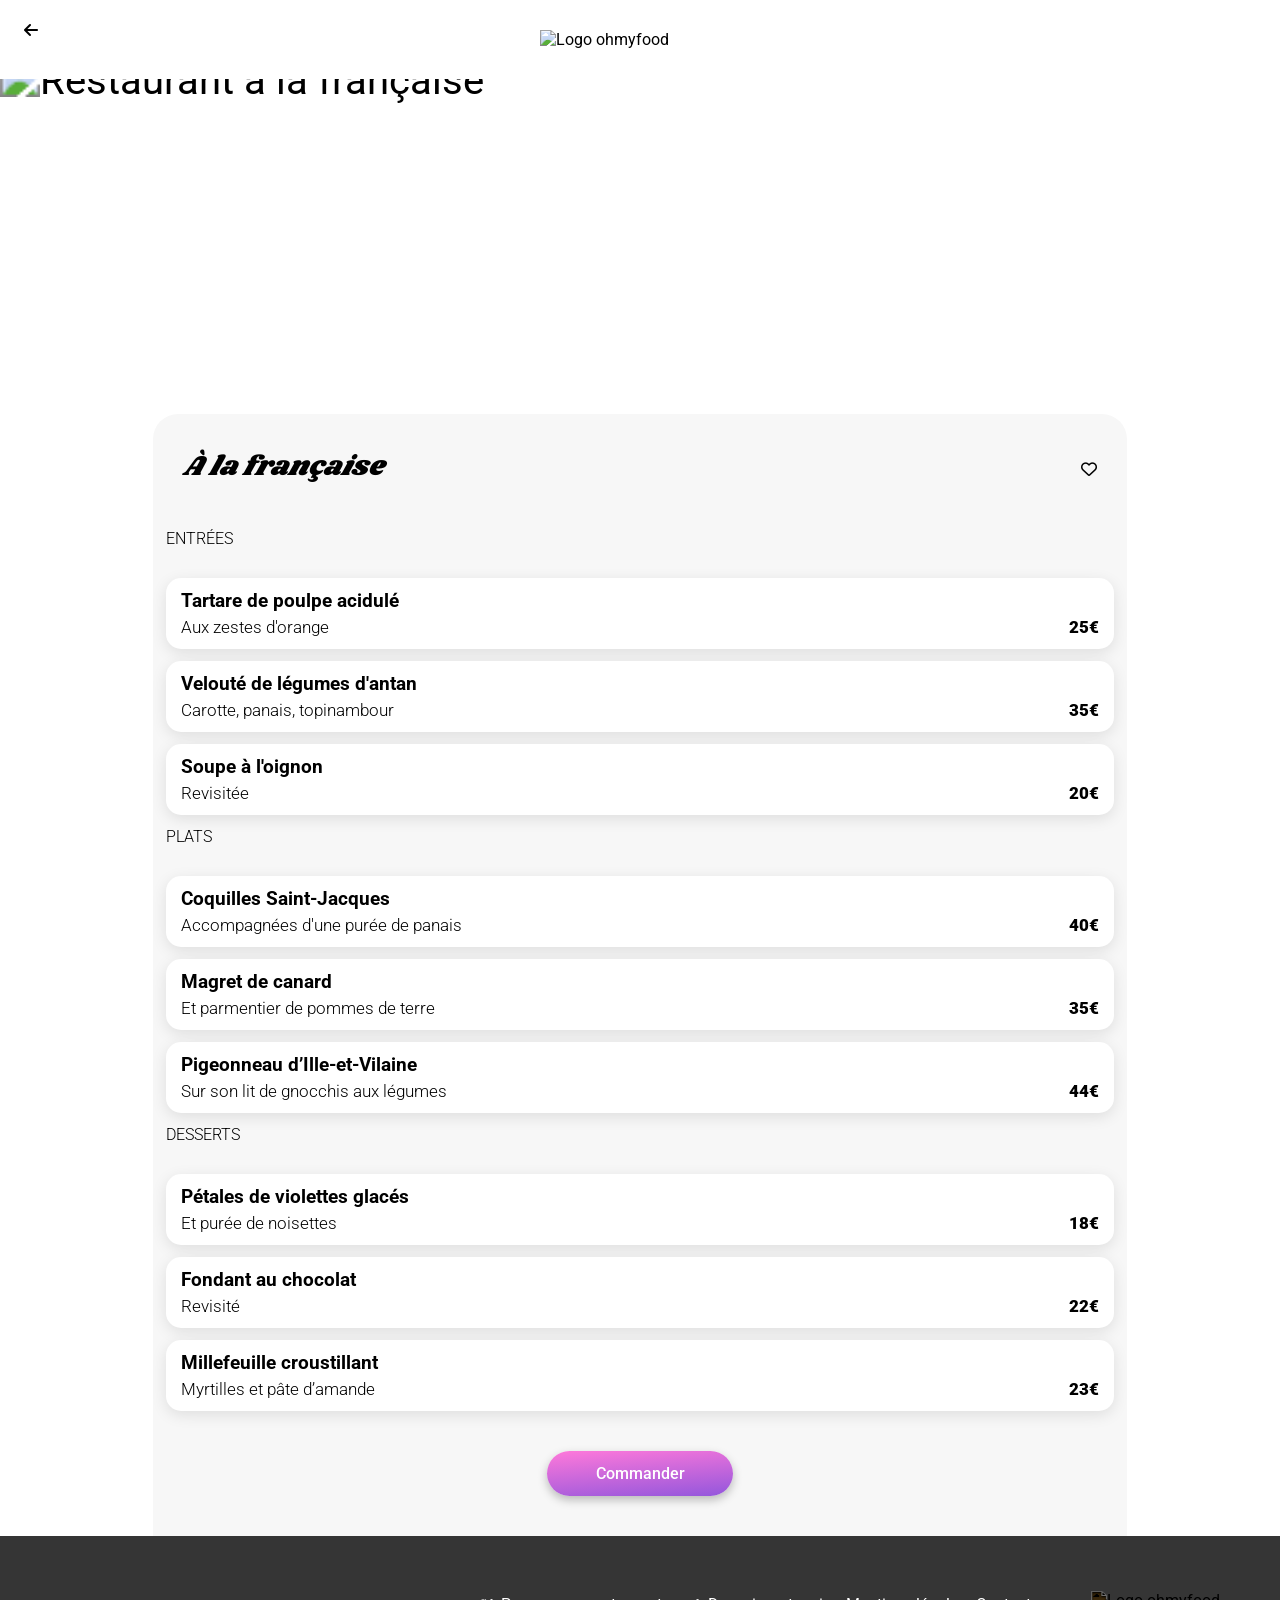
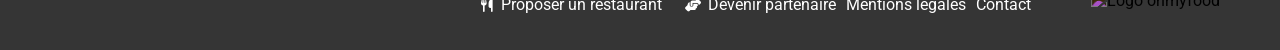
==== Alafrançaise.html @ 2ceedc08 "new site" ====
<!DOCTYPE html>
<html lang="fr">
<head>
    <meta charset="UTF-8">
    <link rel="stylesheet" href="styles/style.css">
    <title>ohmyfood</title>
    <meta name="viewport" content="initial-scale=1" />
    <link rel="preconnect" href="https://fonts.googleapis.com">
    <link rel="preconnect" href="https://fonts.gstatic.com" crossorigin>
    <link href="https://fonts.googleapis.com/css2?family=Shrikhand&display=swap" rel="stylesheet">
    <link href="https://fonts.googleapis.com/css2?family=Roboto:wght@500&family=Shrikhand&display=swap" rel="stylesheet">
    <link rel="stylesheet" href="https://cdnjs.cloudflare.com/ajax/libs/font-awesome/6.4.0/css/all.min.css">
    <link rel="stylesheet" href="styles/style_menu.css">
</head>
<body>
    <header>
        <a href="index.html">
            <i class="fa-solid fa-arrow-right fa-rotate-180 nav_arrow"></i>
        </a>
        <img class="header__logo" src="logo/ohmyfood.png" alt="Logo ohmyfood">   
    </header>
    <main>
        <div class="main_image_container">
            <img class="main_image_container__img" src="restaurants/toa-heftiba-DQKerTsQwi0-unsplash.jpg" alt="Restaurant à la française">
        </div>
        <section class="restaurantcard">
            <div class="restaurantcard__head">
                <h1>À la française</h1>
                <i class="fa-sharp fa-regular fa-heart"></i>
            </div>
            <div class="restaurantcard__foodlist">
                <h2>Entrées</h2>
                <div class="green_line"></div>
                <div class="restaurantcard__foodlist__foodinfos">
                    <h3>Tartare de poulpe acidulé</h3>
                    <div class="restaurantcard__foodlist__foodinfos__details">
                        <p>Aux zestes d'orange</p>
                        <p class="bold">25€</p>
                    </div>
                </div>
                <div class="restaurantcard__foodlist__foodinfos">
                    <h3>Velouté de légumes d'antan</h3>
                    <div class="restaurantcard__foodlist__foodinfos__details">
                        <p>Carotte, panais, topinambour</p>
                        <p class="bold">35€</p>
                    </div>
                </div>
                <div class="restaurantcard__foodlist__foodinfos">
                    <h3>Soupe à l'oignon</h3>
                    <div class="restaurantcard__foodlist__foodinfos__details">
                        <p>Revisitée</p>
                        <p class="bold">20€</p>
                    </div>
                </div>
            </div>
            <div class="restaurantcard__foodlist">
                <h2>Plats</h2>
                <div class="green_line"></div>
                <div class="restaurantcard__foodlist__foodinfos">
                    <h3>Coquilles Saint-Jacques</h3>
                    <div class="restaurantcard__foodlist__foodinfos__details">
                        <p>Accompagnées d'une purée de panais</p>
                        <p class="bold">40€</p>
                    </div>
                </div>
                <div class="restaurantcard__foodlist__foodinfos">
                    <h3>Magret de canard</h3>
                    <div class="restaurantcard__foodlist__foodinfos__details">
                        <p>Et parmentier de pommes de terre</p>
                        <p class="bold">35€</p>
                    </div>
                </div>
                <div class="restaurantcard__foodlist__foodinfos">
                    <h3>Pigeonneau d’Ille-et-Vilaine</h3>
                    <div class="restaurantcard__foodlist__foodinfos__details">
                        <p>Sur son lit de gnocchis aux légumes</p>
                        <p class="bold">44€</p>
                    </div>
                </div>
            </div>
            <div class="restaurantcard__foodlist">
                <h2>Desserts</h2>
                <div class="green_line"></div>
                <div class="restaurantcard__foodlist__foodinfos">
                    <h3>Pétales de violettes glacés</h3>
                    <div class="restaurantcard__foodlist__foodinfos__details">
                        <p>Et purée de noisettes</p>
                        <p class="bold">18€</p>
                    </div>
                </div>
                <div class="restaurantcard__foodlist__foodinfos">
                    <h3>Fondant au chocolat</h3>
                    <div class="restaurantcard__foodlist__foodinfos__details">
                        <p>Revisité</p>
                        <p class="bold">22€</p>
                    </div>
                </div>
                <div class="restaurantcard__foodlist__foodinfos">
                    <h3>Millefeuille croustillant</h3>
                    <div class="restaurantcard__foodlist__foodinfos__details">
                        <p>Myrtilles et pâte d’amande</p>
                        <p class="bold">23€</p>
                    </div>
                </div>
            </div>
            <div>
                <p class="pink_button">Commander</p>
            </div>
        </section>
    </main>

    <footer>
        <div class="footercontentcontainer">
            <img class="footercontentcontainer__logo" src="logo/ohmyfood.png" alt="Logo ohmyfood">
            <div class="footercontentcontainer__linkscontainer">
                <div class="footercontentcontainer__linkscontainer__iconlink">
                    <i class="fa-solid fa-utensils footercontentcontainer__linkscontainer__iconlink_icon"></i>
                    <a href="">Proposer un restaurant</a>
                </div>
                <div class="footercontentcontainer__linkscontainer__iconlink placement_ajust_001">
                    <i class="fa-solid fa-handshake-angle footercontentcontainer__linkscontainer__iconlink_icon"></i>
                    <a href="">Devenir partenaire</a>
                </div>
                <a class="footercontentcontainer__linkscontainer_link footercontentcontainer__linkscontainer__link--marginajust" href="">Mentions légales</a>
                <a class="footercontentcontainer__linkscontainer_link" href="">Contact</a>
            </div>
        </div>
    </footer>
</body>
</html>
---- styles/style.css ----
/* Variables */
/* Mixin */
/* General */
* {
  margin: 0;
  padding: 0;
  font-family: "Roboto";
}

p {
  font-size: 17px;
  font-weight: 300;
  line-height: 20px;
}

a {
  text-decoration: none;
  color: black;
}

.bold {
  font-weight: 900;
}

/* Header */
header {
  display: flex;
  flex-direction: column;
  justify-content: center;
}
header .header__logo {
  width: 162px;
  height: auto;
  margin: auto;
  padding: 15px 0;
  display: flex;
}
@media screen and (min-width: 1024px) {
  header .header__logo {
    padding: 30px 0;
    width: 200px;
  }
}
header .header__location {
  background-color: #EAEAEA;
  display: flex;
  align-items: baseline;
  justify-content: center;
  padding: 15.5px 0;
  font-size: 16px;
  color: #353535;
}
header .header__location .header__location__icon {
  margin-right: 17px;
}

/* Reservation */
.reservation {
  display: flex;
  flex-direction: column;
  align-items: center;
  background: whitesmoke;
  text-align: center;
}
.reservation .reservation__title {
  line-height: 34px;
  margin: 39px 40px 10px 40px;
}
@media screen and (min-width: 1024px) {
  .reservation .reservation__title {
    font-size: 40px;
    line-height: 46px;
    margin-bottom: 18px;
  }
}
.reservation .reservation__text {
  line-height: 23px;
  margin: 0 20px 27px 20px;
}
.reservation .reservation__btn {
  color: white;
  padding: 13px 18.75px;
  font-style: normal;
  font-weight: 500;
  font-size: 16px;
  line-height: 19px;
  background-image: linear-gradient(to top, #a35bdb, #b45fdb, #c464db, #d369da, #e16fda);
  box-shadow: 0px 4px 10px rgba(0, 0, 0, 0.25);
  border-radius: 25px;
  border: none;
  margin-bottom: 57px;
  transition: all 0.5s ease-out;
}
.reservation .reservation__btn:hover {
  box-shadow: 0px 4px 15px rgba(0, 0, 0, 0.35);
  background: linear-gradient(to top, #b375e1, #c279e1, #d07de1, #dd81e0, #e986e0);
}
@media screen and (min-width: 1024px) {
  .reservation .reservation__btn {
    margin-bottom: 30px;
  }
}

/* Functionning */
.functioning {
  display: flex;
  flex-direction: column;
  width: 100%;
}
@media screen and (min-width: 1024px) {
  .functioning {
    padding: 50px 13%;
  }
}
.functioning .functioning__container {
  margin: 48px 20px;
}
@media screen and (min-width: 1024px) {
  .functioning .functioning__container {
    margin: 0;
  }
}
.functioning .functioning__container .functioning__container__title {
  display: flex;
  flex-direction: column;
  margin-bottom: 26px;
}
.functioning .functioning__container .functioning__container__btncontainer {
  display: flex;
  flex-direction: column;
}
@media screen and (min-width: 1024px) {
  .functioning .functioning__container .functioning__container__btncontainer {
    flex-direction: row;
    width: 74%;
    justify-content: space-between;
  }
}
.functioning .functioning__container .functioning__container__btncontainer .functioning__container__btncontainer__btn {
  display: flex;
  width: 95%;
  margin: auto;
  padding: 28px 0px;
  background-color: whitesmoke;
  border-radius: 20px;
  box-shadow: 0px 4px 15px rgba(0, 0, 0, 0.15);
  margin-bottom: 24px;
  align-items: center;
}
@media screen and (min-width: 1024px) {
  .functioning .functioning__container .functioning__container__btncontainer .functioning__container__btncontainer__btn {
    width: 31%;
    margin: 0;
  }
}
.functioning .functioning__container .functioning__container__btncontainer .functioning__container__btncontainer__btn .functioning__container__btncontainer__btn__number {
  color: white;
  height: 24px;
  width: 24px;
  display: flex;
  justify-content: center;
  align-items: center;
  background-color: #9356DC;
  border-radius: 50%;
  margin: 0 20px 0 -12px;
}
@media screen and (min-width: 1024px) {
  .functioning .functioning__container .functioning__container__btncontainer .functioning__container__btncontainer__btn .functioning__container__btncontainer__btn__number {
    margin-right: 4%;
  }
}
.functioning .functioning__container .functioning__container__btncontainer .functioning__container__btncontainer__btn .functioning__container__btncontainer__btn__icon {
  margin-right: 20px;
  color: #7E7E7E;
}
@media screen and (min-width: 1024px) {
  .functioning .functioning__container .functioning__container__btncontainer .functioning__container__btncontainer__btn .functioning__container__btncontainer__btn__icon {
    margin-right: 4%;
  }
}
.functioning .functioning__container .functioning__container__btncontainer .functioning__container__btncontainer__btn .functioning__container__btncontainer__btn__icon--phone {
  font-size: 20px;
}
.functioning .functioning__container .functioning__container__btncontainer .functioning__container__btncontainer__btn .functioning__container__btncontainer__btn__icon--list {
  font-size: 16px;
}
.functioning .functioning__container .functioning__container__btncontainer .functioning__container__btncontainer__btn .functioning__container__btncontainer__btn__icon--store {
  font-size: 18px;
  color: #9356DC;
}

/* Restaurant */
.restaurants {
  padding: 54px 20px 66px 20px;
  background-color: whitesmoke;
}
@media screen and (min-width: 1024px) {
  .restaurants {
    padding: 30px 13% 66px 13%;
  }
}
.restaurants .restaurants__title {
  margin-bottom: 10px;
}
.restaurants .restaurants__cardscontainer {
  display: flex;
  flex-direction: column;
}
@media screen and (min-width: 1024px) {
  .restaurants .restaurants__cardscontainer {
    display: grid;
    gap: 90px;
  }
}
.restaurants .restaurants__cardscontainer .restaurants__cardscontainer__cards {
  border-radius: 15px;
  overflow: hidden;
  margin: 18px 0px;
}
.restaurants .restaurants__cardscontainer .restaurants__cardscontainer__cards:active {
  color: black;
}
.restaurants .restaurants__cardscontainer .restaurants__cardscontainer__cards:visited {
  color: black;
}
@media screen and (min-width: 1024px) {
  .restaurants .restaurants__cardscontainer .restaurants__cardscontainer__cards {
    margin: 0;
  }
}
.restaurants .restaurants__cardscontainer .restaurants__cardscontainer__cards .restaurants__cardscontainer__cards__newgreenstamp {
  color: #008766;
  background-color: #99E2D0;
  padding: 7px 9px;
  font-style: normal;
  font-weight: 500;
  font-size: 14px;
  line-height: 16px;
  position: relative;
  top: 15px;
  left: calc(100% - 100px);
  width: -moz-fit-content;
  width: fit-content;
  border-radius: 2px;
}
.restaurants .restaurants__cardscontainer .restaurants__cardscontainer__cards .restaurants__cardscontainer__cards__img {
  width: 100%;
  height: 154px;
  -o-object-fit: cover;
     object-fit: cover;
}
.restaurants .restaurants__cardscontainer .restaurants__cardscontainer__cards .restaurants__cardscontainer__cards__img--placement_with_new_green_stamp {
  margin-top: -34px;
}
@media screen and (min-width: 768px) {
  .restaurants .restaurants__cardscontainer .restaurants__cardscontainer__cards .restaurants__cardscontainer__cards__img {
    height: 250px;
  }
}
@media screen and (min-width: 1024px) {
  .restaurants .restaurants__cardscontainer .restaurants__cardscontainer__cards .restaurants__cardscontainer__cards__img {
    height: 154px;
  }
}
.restaurants .restaurants__cardscontainer .restaurants__cardscontainer__cards .restaurants__cardscontainer__cards__infos {
  margin-top: -4px;
  background-color: white;
  display: flex;
  justify-content: space-between;
  padding: 16px 25px 12px 13px;
}
.restaurants .restaurants__cardscontainer .restaurants__cardscontainer__cards .restaurants__cardscontainer__cards__infos .restaurants__cardscontainer__cards__infos__txt {
  margin: 0px 25px 0 13px;
}
.restaurants .restaurants__cardscontainer .restaurants__cardscontainer__cards .restaurants__cardscontainer__cards__infos .restaurants__cardscontainer__cards__infos__icon {
  font-size: 21px !important;
}

footer {
  color: white;
  background-color: #353535;
}
@media screen and (min-width: 768px) {
  footer {
    text-align: center;
  }
}
@media screen and (min-width: 1024px) {
  footer {
    height: 114px;
    display: flex;
    align-items: flex-end;
    justify-content: flex-end;
  }
}
footer a {
  color: white !important;
}
@media screen and (min-width: 1024px) {
  footer .footercontentcontainer {
    display: flex;
    flex-direction: row-reverse;
    height: -moz-fit-content;
    height: fit-content;
    margin-bottom: 30px;
  }
}
footer .footercontentcontainer .footercontentcontainer__logo {
  height: 18px;
  filter: invert(1);
  margin: 25px 0px 23px 22px;
}
@media screen and (min-width: 1024px) {
  footer .footercontentcontainer .footercontentcontainer__logo {
    height: 18px;
    margin: -4px 60px 0 60px;
  }
}
footer .footercontentcontainer .footercontentcontainer__linkscontainer {
  margin-left: 25px;
  padding-bottom: 22px;
  display: flex;
  flex-direction: column;
}
@media screen and (min-width: 1024px) {
  footer .footercontentcontainer .footercontentcontainer__linkscontainer {
    flex-direction: row;
    justify-content: flex-end;
    padding-bottom: 0;
  }
}
footer .footercontentcontainer .footercontentcontainer__linkscontainer .footercontentcontainer__linkscontainer__iconlink {
  margin-bottom: 7px;
}
@media screen and (min-width: 1024px) {
  footer .footercontentcontainer .footercontentcontainer__linkscontainer .footercontentcontainer__linkscontainer__iconlink {
    margin: 0px 10px;
  }
  footer .footercontentcontainer .footercontentcontainer__linkscontainer .footercontentcontainer__linkscontainer__iconlink--placementajust {
    margin-right: 50px;
  }
}
footer .footercontentcontainer .footercontentcontainer__linkscontainer .footercontentcontainer__linkscontainer__iconlink .footercontentcontainer__linkscontainer__iconlink_icon {
  font-size: 13px;
  width: 22px !important;
}
@media screen and (min-width: 1024px) {
  footer .footercontentcontainer .footercontentcontainer__linkscontainer .footercontentcontainer__linkscontainer__link {
    margin: 0px 10px;
  }
}
footer .footercontentcontainer .footercontentcontainer__linkscontainer .footercontentcontainer__linkscontainer__link--marginajust {
  margin-right: 10px;
  margin-bottom: 6px;
}

/**    **/
@media screen and (min-width: 1024px) {
  .grid_element_1 {
    grid-column: 1/2;
    grid-row: 1/2;
  }
  .grid_element_2 {
    grid-column: 2/2;
    grid-row: 1/2;
  }
  .grid_element_3 {
    grid-column: 1/2;
    grid-row: 2/2;
  }
  .grid_element_4 {
    grid-column: 2/2;
    grid-row: 2/2;
  }
  .grid_placement_ajust {
    margin-top: -68px;
  }
}/*# sourceMappingURL=style.css.map */
---- styles/style_menu.css ----
/* Variables */
/*Mixin*/
/*General*/
h1 {
  font-family: "Shrikhand";
  font-style: italic;
  font-weight: 400;
  font-size: 28px;
  line-height: 41px;
}

h2 {
  font-style: normal;
  font-weight: 300;
  font-size: 16px;
  line-height: 19px;
  text-transform: uppercase;
}

.green_line {
  height: 4px;
  width: 40px;
  background-color: var(--color_1);
  margin-top: 14px;
}

/* Header */
.nav_arrow {
  height: 16px;
  position: absolute;
  left: 24px;
  top: 22px;
  font-size: 16px;
  color: black;
}
.nav_arrow:visited {
  color: black;
}
.nav_arrow:active {
  color: black;
}

/* Main */
main .main_image_container {
  height: 275px;
  overflow: hidden;
}
@media screen and (min-width: 768px) {
  main .main_image_container {
    height: 300px;
  }
}
@media screen and (min-width: 1024px) {
  main .main_image_container {
    height: 390px;
  }
}
main .main_image_container .main_image_container__img {
  height: 275px;
  width: 100%;
  -o-object-fit: cover;
     object-fit: cover;
  position: relative;
  z-index: -1;
}
@media screen and (min-width: 768px) {
  main .main_image_container .main_image_container__img {
    height: 300px;
  }
}
@media screen and (min-width: 1024px) {
  main .main_image_container .main_image_container__img {
    height: 390px;
    zoom: 250%;
    margin-top: -140px;
  }
}
main .restaurantcard {
  border-radius: 25px 25px 0 0;
  background-color: #F7F7F7;
  margin-top: -55px;
  padding: 0 13px 40px 13px;
}
@media screen and (min-width: 768px) {
  main .restaurantcard {
    width: 86%;
    margin: -55px auto 0 auto;
  }
}
@media screen and (min-width: 1024px) {
  main .restaurantcard {
    width: 74%;
  }
}
main .restaurantcard .restaurantcard__head {
  display: flex;
  justify-content: space-between;
  margin: 0px 17px 42px 17px;
  align-items: baseline;
  padding-top: 32px;
}
main .restaurantcard .restaurantcard__foodlist .restaurantcard__foodlist__foodinfos {
  padding: 12px 15px;
  background-color: white;
  margin: 12px 0px;
  border-radius: 15px;
  box-shadow: 0px 4.01149px 15.0431px rgba(0, 0, 0, 0.1);
}
main .restaurantcard .restaurantcard__foodlist .restaurantcard__foodlist__foodinfos .restaurantcard__foodlist__foodinfos__details {
  display: flex;
  justify-content: space-between;
  margin-top: 5px;
}

.pink_button {
  color: white;
  padding: 13px 18.75px;
  font-style: normal;
  font-weight: 500;
  font-size: 16px;
  line-height: 19px;
  background: linear-gradient(355deg, rgb(147, 86, 220) 0%, rgb(255, 121, 218) 100%);
  box-shadow: 0px 4px 10px rgba(0, 0, 0, 0.25);
  border-radius: 25px;
  border: none;
  margin: 40px auto 0px auto;
  width: 154px;
  padding: 13px 16px;
  text-align: center;
}/*# sourceMappingURL=style_menu.css.map */
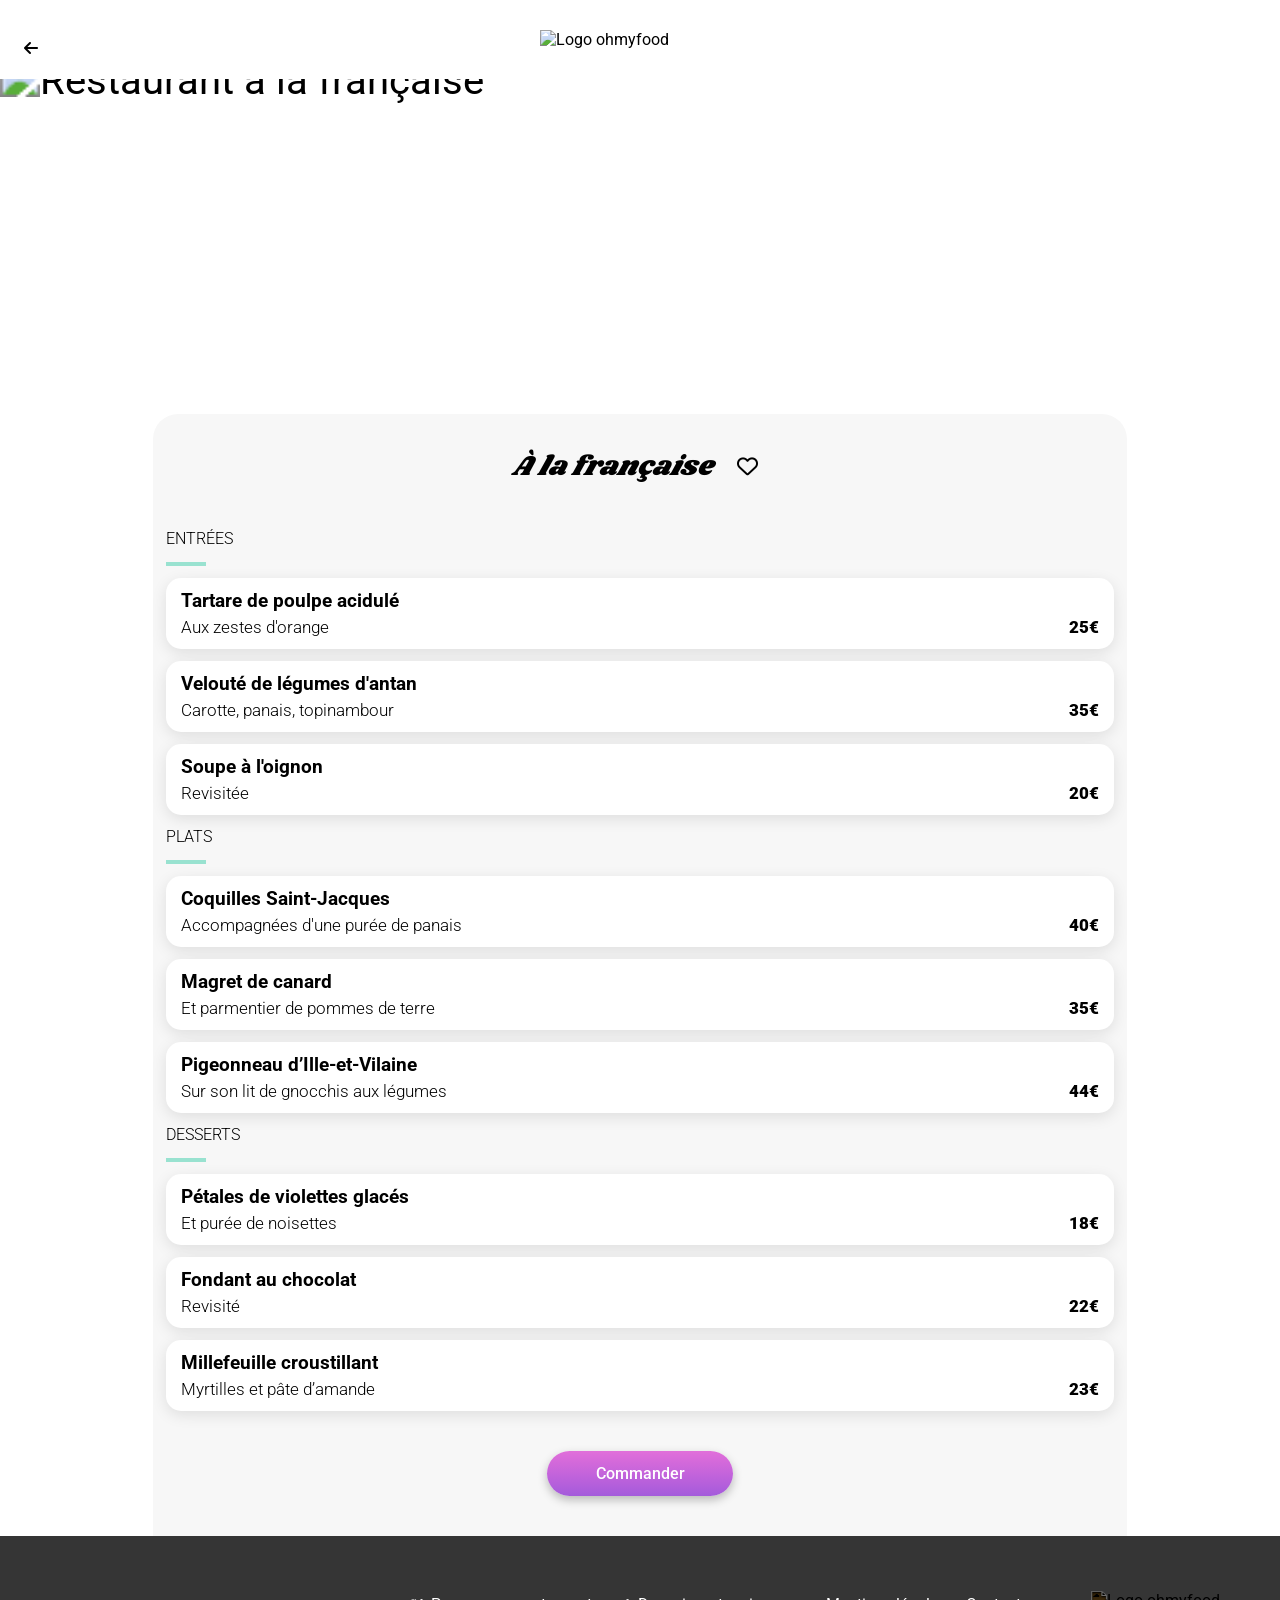
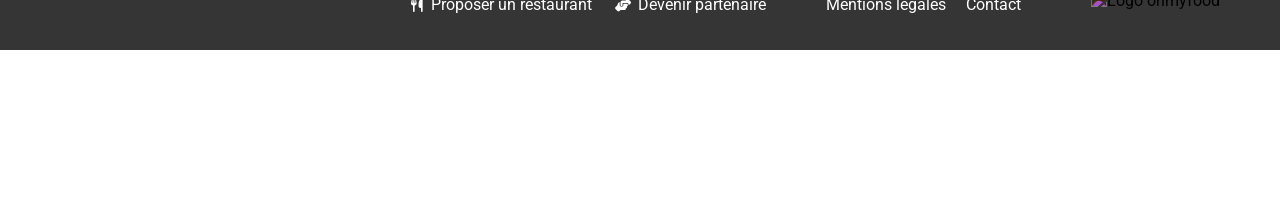
==== commit 41a2dba6: "p4 raw version" ====
--- a/Alafrançaise.html
+++ b/Alafrançaise.html
@@ -13,118 +13,133 @@
     <link rel="stylesheet" href="styles/style_menu.css">
 </head>
 <body>
-    <header>
-        <a href="index.html">
-            <i class="fa-solid fa-arrow-right fa-rotate-180 nav_arrow"></i>
-        </a>
-        <img class="header__logo" src="logo/ohmyfood.png" alt="Logo ohmyfood">   
-    </header>
-    <main>
-        <div class="main_image_container">
-            <img class="main_image_container__img" src="restaurants/toa-heftiba-DQKerTsQwi0-unsplash.jpg" alt="Restaurant à la française">
-        </div>
-        <section class="restaurantcard">
-            <div class="restaurantcard__head">
-                <h1>À la française</h1>
-                <i class="fa-sharp fa-regular fa-heart"></i>
+    <div class="loader">
+        <i class="fa-solid fa-utensils icon"></i>
+    </div>
+    <div class="blocpage">
+        <header>
+            <a href="index.html">
+                <i class="fa-solid fa-arrow-right fa-rotate-180 nav_arrow"></i>
+            </a>
+            <img class="header__logo" src="logo/ohmyfood.png" alt="Logo ohmyfood">   
+        </header>
+        <main>
+            <div class="main_image_container">
+                <img class="main_image_container__img" src="restaurants/toa-heftiba-DQKerTsQwi0-unsplash.jpg" alt="Restaurant à la française">
             </div>
-            <div class="restaurantcard__foodlist">
-                <h2>Entrées</h2>
-                <div class="green_line"></div>
-                <div class="restaurantcard__foodlist__foodinfos">
-                    <h3>Tartare de poulpe acidulé</h3>
-                    <div class="restaurantcard__foodlist__foodinfos__details">
-                        <p>Aux zestes d'orange</p>
-                        <p class="bold">25€</p>
+            <section class="restaurantcard">
+                <div class="restaurantcard__head">
+                    <h1>À la française</h1>
+                    <div class="restaurantcard__head__iconbox">
+                        <i class="fa-sharp fa-regular fa-heart restaurantcard__head__iconbox__icon"></i>
+                        <i class="fa-solid fa-heart restaurantcard__head__iconbox__fullicon"></i>
                     </div>
                 </div>
-                <div class="restaurantcard__foodlist__foodinfos">
-                    <h3>Velouté de légumes d'antan</h3>
-                    <div class="restaurantcard__foodlist__foodinfos__details">
-                        <p>Carotte, panais, topinambour</p>
-                        <p class="bold">35€</p>
+                <div class="restaurantcard__foodlist">
+                    <h2>Entrées</h2>
+                    <div class="green_line"></div>
+                    <div>
+                        <div class="restaurantcard__foodlist__foodinfos">
+                            <h3 class="restaurantcard__foodlist__foodinfos__title">Tartare de poulpe acidulé</h3>
+                            <div class="restaurantcard__foodlist__foodinfos__details">
+                                <p>Aux zestes d'orange</p>
+                                <p class="price bold">25€</p>
+                            </div>
+                        </div>
+                        <div class="restaurantcard__foodlist__foodinfos">
+                            <h3 class="restaurantcard__foodlist__foodinfos__title">Velouté de légumes d'antan</h3>
+                            <div class="restaurantcard__foodlist__foodinfos__details">
+                                <p>Carotte, panais, topinambour</p>
+                                <p class="price bold">35€</p>
+                            </div>
+                        </div>
+                        <div class="restaurantcard__foodlist__foodinfos">
+                            <h3 class="restaurantcard__foodlist__foodinfos__title">Soupe à l'oignon</h3>
+                            <div class="restaurantcard__foodlist__foodinfos__details">
+                                <p>Revisitée</p>
+                                <p class="price bold">20€</p>
+                            </div>
+                        </div>
                     </div>
                 </div>
-                <div class="restaurantcard__foodlist__foodinfos">
-                    <h3>Soupe à l'oignon</h3>
-                    <div class="restaurantcard__foodlist__foodinfos__details">
-                        <p>Revisitée</p>
-                        <p class="bold">20€</p>
+                <div class="restaurantcard__foodlist">
+                    <h2>Plats</h2>
+                    <div class="green_line"></div>
+                    <div>
+                        <div class="restaurantcard__foodlist__foodinfos">
+                            <h3 class="restaurantcard__foodlist__foodinfos__title">Coquilles Saint-Jacques</h3>
+                            <div class="restaurantcard__foodlist__foodinfos__details">
+                                <p>Accompagnées d'une purée de panais</p>
+                                <p class="price bold">40€</p>
+                            </div>
+                        </div>
+                        <div class="restaurantcard__foodlist__foodinfos">
+                            <h3 class="restaurantcard__foodlist__foodinfos__title">Magret de canard</h3>
+                            <div class="restaurantcard__foodlist__foodinfos__details">
+                                <p>Et parmentier de pommes de terre</p>
+                                <p class="price bold">35€</p>
+                            </div>
+                        </div>
+                        <div class="restaurantcard__foodlist__foodinfos">
+                            <h3 class="restaurantcard__foodlist__foodinfos__title">Pigeonneau d’Ille-et-Vilaine</h3>
+                            <div class="restaurantcard__foodlist__foodinfos__details">
+                                <p>Sur son lit de gnocchis aux légumes</p>
+                                <p class="price bold">44€</p>
+                            </div>
+                        </div>
                     </div>
                 </div>
-            </div>
-            <div class="restaurantcard__foodlist">
-                <h2>Plats</h2>
-                <div class="green_line"></div>
-                <div class="restaurantcard__foodlist__foodinfos">
-                    <h3>Coquilles Saint-Jacques</h3>
-                    <div class="restaurantcard__foodlist__foodinfos__details">
-                        <p>Accompagnées d'une purée de panais</p>
-                        <p class="bold">40€</p>
+                <div class="restaurantcard__foodlist">
+                    <h2>Desserts</h2>
+                    <div class="green_line"></div>
+                    <div>
+                        <div class="restaurantcard__foodlist__foodinfos">
+                            <h3 class="restaurantcard__foodlist__foodinfos__title">Pétales de violettes glacés</h3>
+                            <div class="restaurantcard__foodlist__foodinfos__details">
+                                <p>Et purée de noisettes</p>
+                                <p class="price bold">18€</p>
+                            </div>
+                        </div>
+                        <div class="restaurantcard__foodlist__foodinfos">
+                            <h3 class="restaurantcard__foodlist__foodinfos__title">Fondant au chocolat</h3>
+                            <div class="restaurantcard__foodlist__foodinfos__details">
+                                <p>Revisité</p>
+                                <p class="price bold">22€</p>
+                            </div>
+                        </div>
+                        <div class="restaurantcard__foodlist__foodinfos">
+                            <h3 class="restaurantcard__foodlist__foodinfos__title">Millefeuille croustillant</h3>
+                            <div class="restaurantcard__foodlist__foodinfos__details">
+                                <p>Myrtilles et pâte d’amande</p>
+                                <p class="price bold">23€</p>
+                            </div>
+                        </div>
                     </div>
                 </div>
-                <div class="restaurantcard__foodlist__foodinfos">
-                    <h3>Magret de canard</h3>
-                    <div class="restaurantcard__foodlist__foodinfos__details">
-                        <p>Et parmentier de pommes de terre</p>
-                        <p class="bold">35€</p>
+                <div>
+                    <p class="pinkbtn pink_button">Commander</p>
+                </div>
+            </section>
+
+        </main>
+
+        <footer>
+            <div class="footercontentcontainer">
+                <img class="footercontentcontainer__logo" src="logo/ohmyfood.png" alt="Logo ohmyfood">
+                <div class="footercontentcontainer__linkscontainer">
+                    <div class="footercontentcontainer__linkscontainer__iconlink">
+                        <i class="fa-solid fa-utensils footercontentcontainer__linkscontainer__iconlink_icon"></i>
+                        <a href="">Proposer un restaurant</a>
                     </div>
-                </div>
-                <div class="restaurantcard__foodlist__foodinfos">
-                    <h3>Pigeonneau d’Ille-et-Vilaine</h3>
-                    <div class="restaurantcard__foodlist__foodinfos__details">
-                        <p>Sur son lit de gnocchis aux légumes</p>
-                        <p class="bold">44€</p>
+                    <div class="footercontentcontainer__linkscontainer__iconlink footercontentcontainer__linkscontainer__iconlink--placementajust">
+                        <i class="fa-solid fa-handshake-angle footercontentcontainer__linkscontainer__iconlink_icon"></i>
+                        <a href="">Devenir partenaire</a>
                     </div>
+                    <a class="footercontentcontainer__linkscontainer__link footercontentcontainer__linkscontainer__link--marginajust" href="">Mentions légales</a>
+                    <a class="footercontentcontainer__linkscontainer__link" href="mailto:thisemailisaplaceholder@outlook.com">Contact</a>
                 </div>
             </div>
-            <div class="restaurantcard__foodlist">
-                <h2>Desserts</h2>
-                <div class="green_line"></div>
-                <div class="restaurantcard__foodlist__foodinfos">
-                    <h3>Pétales de violettes glacés</h3>
-                    <div class="restaurantcard__foodlist__foodinfos__details">
-                        <p>Et purée de noisettes</p>
-                        <p class="bold">18€</p>
-                    </div>
-                </div>
-                <div class="restaurantcard__foodlist__foodinfos">
-                    <h3>Fondant au chocolat</h3>
-                    <div class="restaurantcard__foodlist__foodinfos__details">
-                        <p>Revisité</p>
-                        <p class="bold">22€</p>
-                    </div>
-                </div>
-                <div class="restaurantcard__foodlist__foodinfos">
-                    <h3>Millefeuille croustillant</h3>
-                    <div class="restaurantcard__foodlist__foodinfos__details">
-                        <p>Myrtilles et pâte d’amande</p>
-                        <p class="bold">23€</p>
-                    </div>
-                </div>
-            </div>
-            <div>
-                <p class="pink_button">Commander</p>
-            </div>
-        </section>
-    </main>
-
-    <footer>
-        <div class="footercontentcontainer">
-            <img class="footercontentcontainer__logo" src="logo/ohmyfood.png" alt="Logo ohmyfood">
-            <div class="footercontentcontainer__linkscontainer">
-                <div class="footercontentcontainer__linkscontainer__iconlink">
-                    <i class="fa-solid fa-utensils footercontentcontainer__linkscontainer__iconlink_icon"></i>
-                    <a href="">Proposer un restaurant</a>
-                </div>
-                <div class="footercontentcontainer__linkscontainer__iconlink placement_ajust_001">
-                    <i class="fa-solid fa-handshake-angle footercontentcontainer__linkscontainer__iconlink_icon"></i>
-                    <a href="">Devenir partenaire</a>
-                </div>
-                <a class="footercontentcontainer__linkscontainer_link footercontentcontainer__linkscontainer__link--marginajust" href="">Mentions légales</a>
-                <a class="footercontentcontainer__linkscontainer_link" href="">Contact</a>
-            </div>
-        </div>
-    </footer>
+        </footer>
+    </div>
 </body>
 </html>
--- a/styles/style.css
+++ b/styles/style.css
@@ -1,6 +1,10 @@
 /* Variables */
 /* Mixin */
 /* General */
+body {
+  overflow-x: hidden;
+}
+
 * {
   margin: 0;
   padding: 0;
@@ -22,6 +26,19 @@
   font-weight: 900;
 }
 
+.blocpage {
+  transform: scale(1.2);
+  filter: grayscale(1) blur(30px);
+  animation: blur-out 0.5s ease-in-out forwards;
+  animation-delay: 0.4s;
+}
+
+@keyframes blur-out {
+  to {
+    filter: grayscale(0) blur(0);
+    transform: scale(1);
+  }
+}
 /* Header */
 header {
   display: flex;
@@ -89,11 +106,13 @@
   border-radius: 25px;
   border: none;
   margin-bottom: 57px;
-  transition: all 0.5s ease-out;
+  transform: scale(1);
+  transition: all 0.22s ease-in-out;
 }
 .reservation .reservation__btn:hover {
-  box-shadow: 0px 4px 15px rgba(0, 0, 0, 0.35);
-  background: linear-gradient(to top, #b375e1, #c279e1, #d07de1, #dd81e0, #e986e0);
+  box-shadow: 0px 4px 16px rgba(0, 0, 0, 0.35);
+  opacity: 0.8;
+  transform: scale(1.01);
 }
 @media screen and (min-width: 1024px) {
   .reservation .reservation__btn {
@@ -272,8 +291,28 @@
 .restaurants .restaurants__cardscontainer .restaurants__cardscontainer__cards .restaurants__cardscontainer__cards__infos .restaurants__cardscontainer__cards__infos__txt {
   margin: 0px 25px 0 13px;
 }
-.restaurants .restaurants__cardscontainer .restaurants__cardscontainer__cards .restaurants__cardscontainer__cards__infos .restaurants__cardscontainer__cards__infos__icon {
-  font-size: 21px !important;
+.restaurants .restaurants__cardscontainer .restaurants__cardscontainer__cards .restaurants__cardscontainer__cards__infos .restaurants__cardscontainer__cards__infos__iconcontainer {
+  margin-top: 4px;
+  display: flex;
+}
+.restaurants .restaurants__cardscontainer .restaurants__cardscontainer__cards .restaurants__cardscontainer__cards__infos .restaurants__cardscontainer__cards__infos__iconcontainer:hover .restaurants__cardscontainer__cards__infos__iconcontainer__icon {
+  opacity: 0;
+}
+.restaurants .restaurants__cardscontainer .restaurants__cardscontainer__cards .restaurants__cardscontainer__cards__infos .restaurants__cardscontainer__cards__infos__iconcontainer:hover .restaurants__cardscontainer__cards__infos__iconcontainer__fullicon {
+  opacity: 1;
+}
+.restaurants .restaurants__cardscontainer .restaurants__cardscontainer__cards .restaurants__cardscontainer__cards__infos .restaurants__cardscontainer__cards__infos__iconcontainer .restaurants__cardscontainer__cards__infos__iconcontainer__icon {
+  font-size: 25px !important;
+}
+.restaurants .restaurants__cardscontainer .restaurants__cardscontainer__cards .restaurants__cardscontainer__cards__infos .restaurants__cardscontainer__cards__infos__iconcontainer .restaurants__cardscontainer__cards__infos__iconcontainer__fullicon {
+  font-size: 25px !important;
+  opacity: 0;
+  background-clip: text;
+  -webkit-background-clip: text;
+  color: transparent;
+  background-image: linear-gradient(to bottom, #a35bdb, #b45fdb, #c464db, #d369da, #e16fda);
+  position: absolute;
+  transition: opacity 0.35s ease-in-out;
 }
 
 footer {
@@ -375,4 +414,45 @@
   .grid_placement_ajust {
     margin-top: -68px;
   }
+}
+.loader {
+  position: absolute;
+  z-index: 99;
+  top: calc(97vh - 40px);
+  right: 3vh;
+  display: flex;
+  justify-content: center;
+  align-items: center;
+}
+.loader .icon {
+  font-size: 40px;
+  background-clip: text;
+  -webkit-background-clip: text;
+  color: transparent;
+  background-image: linear-gradient(to bottom, #a35bdb, #b45fdb, #c464db, #d369da, #e16fda);
+  animation: ustensils 0.8s ease;
+  opacity: 0;
+}
+
+@keyframes ustensils {
+  0% {
+    transform: scale(1);
+    opacity: 1;
+    text-shadow: 0 0 0 #ae80e5;
+  }
+  50% {
+    transform: scale(1.3);
+    opacity: 1;
+    text-shadow: 0 0 5px #ae80e5;
+  }
+  75% {
+    transform: scale(1.2);
+    opacity: 0.5;
+    text-shadow: 0 0 25px #ae80e5;
+  }
+  100% {
+    transform: scale(1);
+    opacity: 0;
+    text-shadow: 0 0 10px #c9abee;
+  }
 }/*# sourceMappingURL=style.css.map */
--- a/styles/style_menu.css
+++ b/styles/style_menu.css
@@ -20,7 +20,7 @@
 .green_line {
   height: 4px;
   width: 40px;
-  background-color: var(--color_1);
+  background-color: #99E2D0;
   margin-top: 14px;
 }
 
@@ -28,10 +28,15 @@
 .nav_arrow {
   height: 16px;
   position: absolute;
-  left: 24px;
-  top: 22px;
   font-size: 16px;
   color: black;
+  top: 20px;
+  left: 24px;
+}
+@media screen and (min-width: 1024px) {
+  .nav_arrow {
+    top: 40px;
+  }
 }
 .nav_arrow:visited {
   color: black;
@@ -94,22 +99,94 @@
 }
 main .restaurantcard .restaurantcard__head {
   display: flex;
-  justify-content: space-between;
-  margin: 0px 17px 42px 17px;
+  margin-bottom: 42px;
   align-items: baseline;
   padding-top: 32px;
+  justify-content: space-between;
+}
+@media screen and (min-width: 768px) {
+  main .restaurantcard .restaurantcard__head {
+    justify-content: center;
+    align-items: center;
+  }
+}
+main .restaurantcard .restaurantcard__head .restaurantcard__head__iconbox {
+  display: flex;
+  margin-right: 10px;
+  margin-left: 24px;
+}
+main .restaurantcard .restaurantcard__head .restaurantcard__head__iconbox:hover .restaurantcard__head__iconbox__icon {
+  opacity: 0;
+}
+main .restaurantcard .restaurantcard__head .restaurantcard__head__iconbox:hover .restaurantcard__head__iconbox__fullicon {
+  opacity: 1;
+}
+main .restaurantcard .restaurantcard__head .restaurantcard__head__iconbox .restaurantcard__head__iconbox__icon {
+  font-size: 21px;
+}
+main .restaurantcard .restaurantcard__head .restaurantcard__head__iconbox .restaurantcard__head__iconbox__fullicon {
+  font-size: 21px;
+  position: absolute;
+  opacity: 0;
+  background-clip: text;
+  -webkit-background-clip: text;
+  color: transparent;
+  background-image: linear-gradient(to bottom, #a35bdb, #b45fdb, #c464db, #d369da, #e16fda);
+  transition: opacity 0.35s ease-in-out;
 }
 main .restaurantcard .restaurantcard__foodlist .restaurantcard__foodlist__foodinfos {
-  padding: 12px 15px;
   background-color: white;
   margin: 12px 0px;
   border-radius: 15px;
   box-shadow: 0px 4.01149px 15.0431px rgba(0, 0, 0, 0.1);
+  overflow: hidden;
+}
+main .restaurantcard .restaurantcard__foodlist .restaurantcard__foodlist__foodinfos .restaurantcard__foodlist__foodinfos__title {
+  margin: 12px 0 5px 15px;
+  overflow: hidden;
+  white-space: nowrap;
+  text-overflow: ellipsis;
+}
+main .restaurantcard .restaurantcard__foodlist .restaurantcard__foodlist__foodinfos::before {
+  content: "\f058";
+  height: 72px;
+  width: 72px;
+  background-color: #99E2D0;
+  margin-bottom: -72px;
+  display: flex;
+  align-items: center;
+  justify-content: center;
+  font-size: 25px;
+  font-family: "Font Awesome 5 Free";
+  color: white;
+  position: relative;
+  top: 0;
+  left: 100%;
+  transition: transform 0.25s ease-in-out;
+}
+main .restaurantcard .restaurantcard__foodlist .restaurantcard__foodlist__foodinfos:hover::before {
+  transform: translate(-72px, 0);
+}
+main .restaurantcard .restaurantcard__foodlist .restaurantcard__foodlist__foodinfos:hover .restaurantcard__foodlist__foodinfos__title {
+  padding-right: 101px;
+}
+main .restaurantcard .restaurantcard__foodlist .restaurantcard__foodlist__foodinfos:hover .restaurantcard__foodlist__foodinfos__details .price {
+  transform: translate(-72px, 0);
+  margin-left: 72px;
 }
 main .restaurantcard .restaurantcard__foodlist .restaurantcard__foodlist__foodinfos .restaurantcard__foodlist__foodinfos__details {
   display: flex;
   justify-content: space-between;
-  margin-top: 5px;
+  margin: 0 15px 12px 15px;
+}
+main .restaurantcard .restaurantcard__foodlist .restaurantcard__foodlist__foodinfos .restaurantcard__foodlist__foodinfos__details :first-child {
+  overflow: hidden;
+  white-space: nowrap;
+  text-overflow: ellipsis;
+}
+main .restaurantcard .restaurantcard__foodlist .restaurantcard__foodlist__foodinfos .restaurantcard__foodlist__foodinfos__details .price {
+  display: block;
+  transition: transform 0.25s ease-in-out;
 }
 
 .pink_button {
@@ -119,7 +196,7 @@
   font-weight: 500;
   font-size: 16px;
   line-height: 19px;
-  background: linear-gradient(355deg, rgb(147, 86, 220) 0%, rgb(255, 121, 218) 100%);
+  background-image: linear-gradient(to top, #a35bdb, #b45fdb, #c464db, #d369da, #e16fda);
   box-shadow: 0px 4px 10px rgba(0, 0, 0, 0.25);
   border-radius: 25px;
   border: none;
@@ -127,4 +204,10 @@
   width: 154px;
   padding: 13px 16px;
   text-align: center;
+  transition: all 0.2s ease;
+}
+.pink_button:hover {
+  box-shadow: 0px 4px 15px rgba(0, 0, 0, 0.35);
+  opacity: 0.9;
+  transform: scale(1.01);
 }/*# sourceMappingURL=style_menu.css.map */
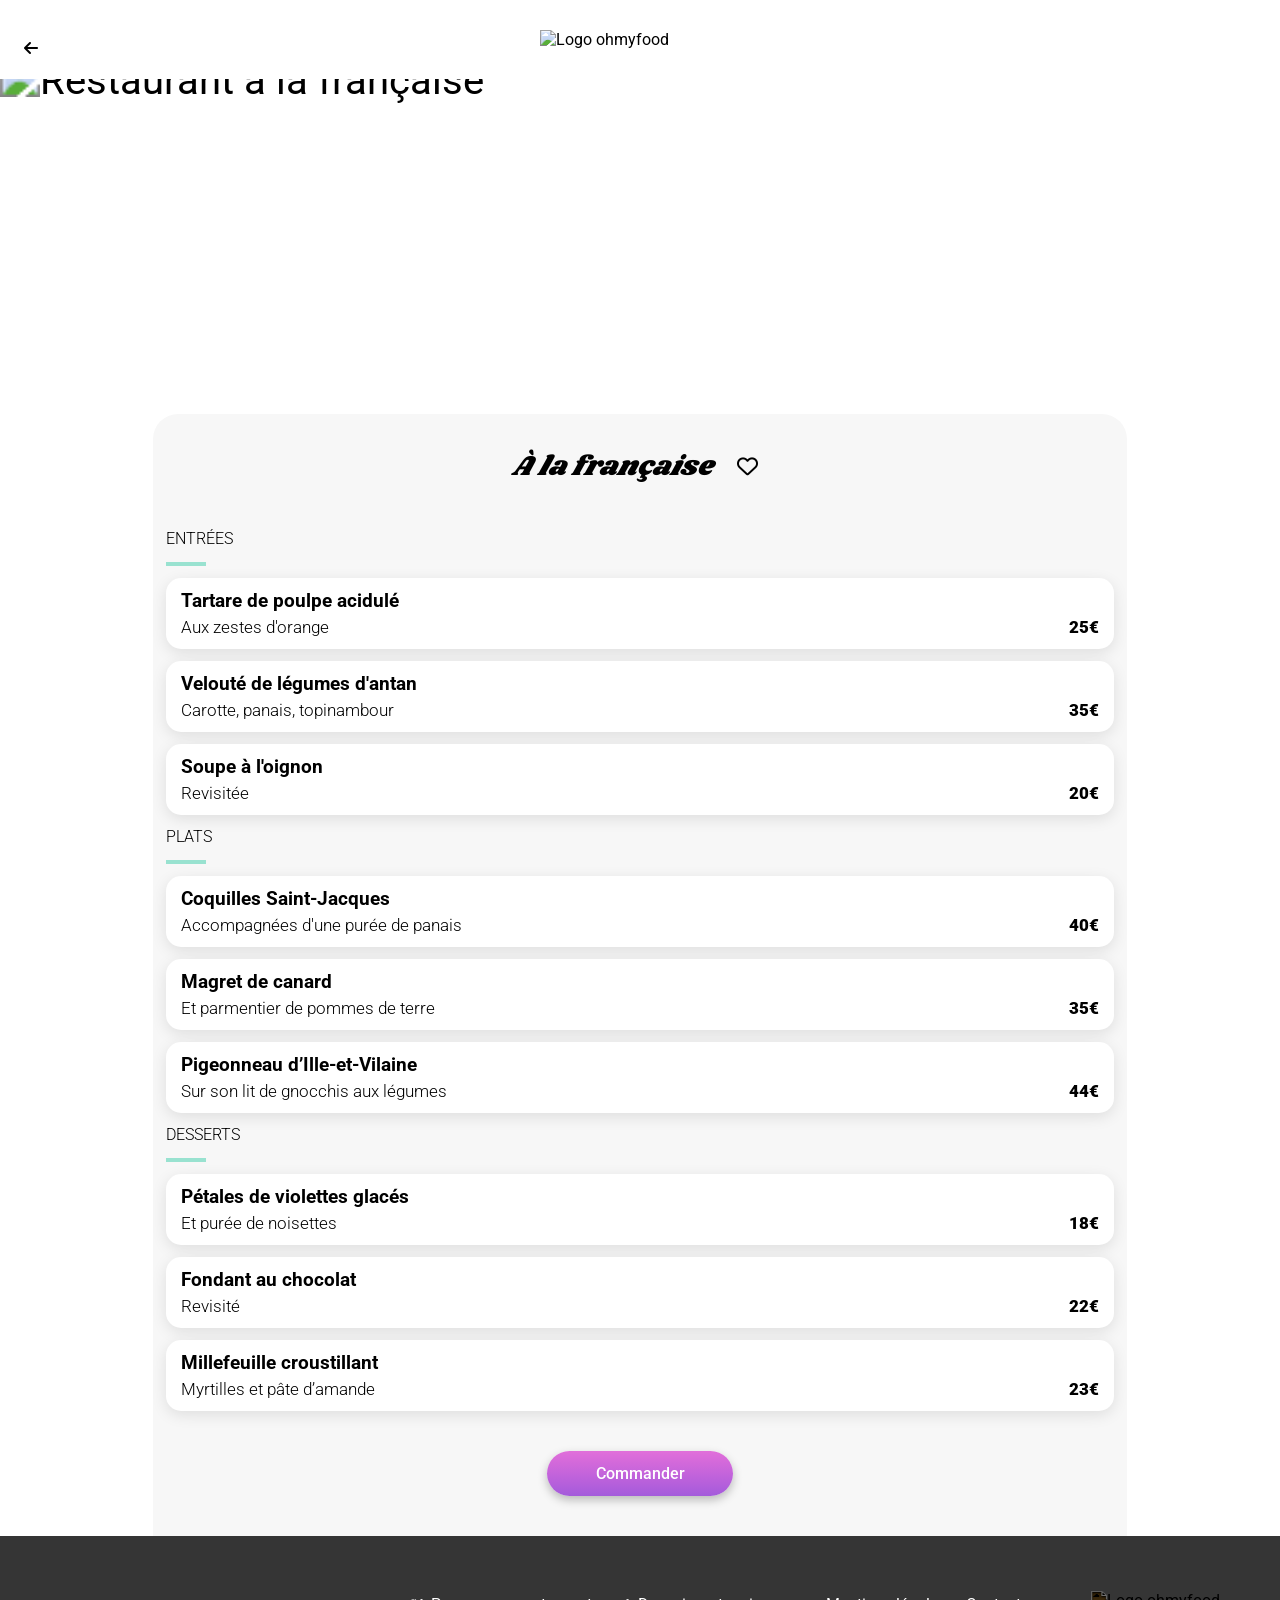
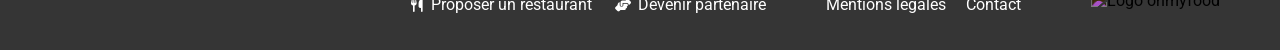
==== commit 44b7fafe: "projet 4 openclassrooms last version before exam" ====
--- a/Alafrançaise.html
+++ b/Alafrançaise.html
@@ -1,5 +1,6 @@
 <!DOCTYPE html>
 <html lang="fr">
+
 <head>
     <meta charset="UTF-8">
     <link rel="stylesheet" href="styles/style.css">
@@ -8,138 +9,140 @@
     <link rel="preconnect" href="https://fonts.googleapis.com">
     <link rel="preconnect" href="https://fonts.gstatic.com" crossorigin>
     <link href="https://fonts.googleapis.com/css2?family=Shrikhand&display=swap" rel="stylesheet">
-    <link href="https://fonts.googleapis.com/css2?family=Roboto:wght@500&family=Shrikhand&display=swap" rel="stylesheet">
+    <link href="https://fonts.googleapis.com/css2?family=Roboto:wght@500&family=Shrikhand&display=swap"
+        rel="stylesheet">
     <link rel="stylesheet" href="https://cdnjs.cloudflare.com/ajax/libs/font-awesome/6.4.0/css/all.min.css">
     <link rel="stylesheet" href="styles/style_menu.css">
 </head>
+
 <body>
-    <div class="loader">
-        <i class="fa-solid fa-utensils icon"></i>
-    </div>
-    <div class="blocpage">
-        <header>
-            <a href="index.html">
-                <i class="fa-solid fa-arrow-right fa-rotate-180 nav_arrow"></i>
-            </a>
-            <img class="header__logo" src="logo/ohmyfood.png" alt="Logo ohmyfood">   
-        </header>
-        <main>
-            <div class="main_image_container">
-                <img class="main_image_container__img" src="restaurants/toa-heftiba-DQKerTsQwi0-unsplash.jpg" alt="Restaurant à la française">
+    <header>
+        <a href="index.html">
+            <i class="fa-solid fa-arrow-right fa-rotate-180 nav_arrow"></i>
+        </a>
+        <img class="header__logo" src="logo/ohmyfood.png" alt="Logo ohmyfood">
+    </header>
+    <main>
+        <div class="main_image_container">
+            <img class="main_image_container__img" src="restaurants/toa-heftiba-DQKerTsQwi0-unsplash.jpg"
+                alt="Restaurant à la française">
+        </div>
+        <section class="restaurantcard">
+            <div class="restaurantcard__head">
+                <h1>À la française</h1>
+                <div class="restaurantcard__head__iconbox">
+                    <i class="fa-sharp fa-regular fa-heart restaurantcard__head__iconbox__icon"></i>
+                    <i class="fa-solid fa-heart restaurantcard__head__iconbox__fullicon"></i>
+                </div>
             </div>
-            <section class="restaurantcard">
-                <div class="restaurantcard__head">
-                    <h1>À la française</h1>
-                    <div class="restaurantcard__head__iconbox">
-                        <i class="fa-sharp fa-regular fa-heart restaurantcard__head__iconbox__icon"></i>
-                        <i class="fa-solid fa-heart restaurantcard__head__iconbox__fullicon"></i>
+            <div class="restaurantcard__foodlist">
+                <h2>Entrées</h2>
+                <div class="green_line"></div>
+                <div>
+                    <div class="restaurantcard__foodlist__foodinfos">
+                        <h3 class="restaurantcard__foodlist__foodinfos__title">Tartare de poulpe acidulé</h3>
+                        <div class="restaurantcard__foodlist__foodinfos__details">
+                            <p>Aux zestes d'orange</p>
+                            <p class="price bold">25€</p>
+                        </div>
                     </div>
-                </div>
-                <div class="restaurantcard__foodlist">
-                    <h2>Entrées</h2>
-                    <div class="green_line"></div>
-                    <div>
-                        <div class="restaurantcard__foodlist__foodinfos">
-                            <h3 class="restaurantcard__foodlist__foodinfos__title">Tartare de poulpe acidulé</h3>
-                            <div class="restaurantcard__foodlist__foodinfos__details">
-                                <p>Aux zestes d'orange</p>
-                                <p class="price bold">25€</p>
-                            </div>
+                    <div class="restaurantcard__foodlist__foodinfos">
+                        <h3 class="restaurantcard__foodlist__foodinfos__title">Velouté de légumes d'antan</h3>
+                        <div class="restaurantcard__foodlist__foodinfos__details">
+                            <p>Carotte, panais, topinambour</p>
+                            <p class="price bold">35€</p>
                         </div>
-                        <div class="restaurantcard__foodlist__foodinfos">
-                            <h3 class="restaurantcard__foodlist__foodinfos__title">Velouté de légumes d'antan</h3>
-                            <div class="restaurantcard__foodlist__foodinfos__details">
-                                <p>Carotte, panais, topinambour</p>
-                                <p class="price bold">35€</p>
-                            </div>
-                        </div>
-                        <div class="restaurantcard__foodlist__foodinfos">
-                            <h3 class="restaurantcard__foodlist__foodinfos__title">Soupe à l'oignon</h3>
-                            <div class="restaurantcard__foodlist__foodinfos__details">
-                                <p>Revisitée</p>
-                                <p class="price bold">20€</p>
-                            </div>
+                    </div>
+                    <div class="restaurantcard__foodlist__foodinfos">
+                        <h3 class="restaurantcard__foodlist__foodinfos__title">Soupe à l'oignon</h3>
+                        <div class="restaurantcard__foodlist__foodinfos__details">
+                            <p>Revisitée</p>
+                            <p class="price bold">20€</p>
                         </div>
                     </div>
                 </div>
-                <div class="restaurantcard__foodlist">
-                    <h2>Plats</h2>
-                    <div class="green_line"></div>
-                    <div>
-                        <div class="restaurantcard__foodlist__foodinfos">
-                            <h3 class="restaurantcard__foodlist__foodinfos__title">Coquilles Saint-Jacques</h3>
-                            <div class="restaurantcard__foodlist__foodinfos__details">
-                                <p>Accompagnées d'une purée de panais</p>
-                                <p class="price bold">40€</p>
-                            </div>
+            </div>
+            <div class="restaurantcard__foodlist">
+                <h2>Plats</h2>
+                <div class="green_line"></div>
+                <div>
+                    <div class="restaurantcard__foodlist__foodinfos">
+                        <h3 class="restaurantcard__foodlist__foodinfos__title">Coquilles Saint-Jacques</h3>
+                        <div class="restaurantcard__foodlist__foodinfos__details">
+                            <p>Accompagnées d'une purée de panais</p>
+                            <p class="price bold">40€</p>
                         </div>
-                        <div class="restaurantcard__foodlist__foodinfos">
-                            <h3 class="restaurantcard__foodlist__foodinfos__title">Magret de canard</h3>
-                            <div class="restaurantcard__foodlist__foodinfos__details">
-                                <p>Et parmentier de pommes de terre</p>
-                                <p class="price bold">35€</p>
-                            </div>
+                    </div>
+                    <div class="restaurantcard__foodlist__foodinfos">
+                        <h3 class="restaurantcard__foodlist__foodinfos__title">Magret de canard</h3>
+                        <div class="restaurantcard__foodlist__foodinfos__details">
+                            <p>Et parmentier de pommes de terre</p>
+                            <p class="price bold">35€</p>
                         </div>
-                        <div class="restaurantcard__foodlist__foodinfos">
-                            <h3 class="restaurantcard__foodlist__foodinfos__title">Pigeonneau d’Ille-et-Vilaine</h3>
-                            <div class="restaurantcard__foodlist__foodinfos__details">
-                                <p>Sur son lit de gnocchis aux légumes</p>
-                                <p class="price bold">44€</p>
-                            </div>
+                    </div>
+                    <div class="restaurantcard__foodlist__foodinfos">
+                        <h3 class="restaurantcard__foodlist__foodinfos__title">Pigeonneau d’Ille-et-Vilaine</h3>
+                        <div class="restaurantcard__foodlist__foodinfos__details">
+                            <p>Sur son lit de gnocchis aux légumes</p>
+                            <p class="price bold">44€</p>
                         </div>
                     </div>
                 </div>
-                <div class="restaurantcard__foodlist">
-                    <h2>Desserts</h2>
-                    <div class="green_line"></div>
-                    <div>
-                        <div class="restaurantcard__foodlist__foodinfos">
-                            <h3 class="restaurantcard__foodlist__foodinfos__title">Pétales de violettes glacés</h3>
-                            <div class="restaurantcard__foodlist__foodinfos__details">
-                                <p>Et purée de noisettes</p>
-                                <p class="price bold">18€</p>
-                            </div>
+            </div>
+            <div class="restaurantcard__foodlist">
+                <h2>Desserts</h2>
+                <div class="green_line"></div>
+                <div>
+                    <div class="restaurantcard__foodlist__foodinfos">
+                        <h3 class="restaurantcard__foodlist__foodinfos__title">Pétales de violettes glacés</h3>
+                        <div class="restaurantcard__foodlist__foodinfos__details">
+                            <p>Et purée de noisettes</p>
+                            <p class="price bold">18€</p>
                         </div>
-                        <div class="restaurantcard__foodlist__foodinfos">
-                            <h3 class="restaurantcard__foodlist__foodinfos__title">Fondant au chocolat</h3>
-                            <div class="restaurantcard__foodlist__foodinfos__details">
-                                <p>Revisité</p>
-                                <p class="price bold">22€</p>
-                            </div>
+                    </div>
+                    <div class="restaurantcard__foodlist__foodinfos">
+                        <h3 class="restaurantcard__foodlist__foodinfos__title">Fondant au chocolat</h3>
+                        <div class="restaurantcard__foodlist__foodinfos__details">
+                            <p>Revisité</p>
+                            <p class="price bold">22€</p>
                         </div>
-                        <div class="restaurantcard__foodlist__foodinfos">
-                            <h3 class="restaurantcard__foodlist__foodinfos__title">Millefeuille croustillant</h3>
-                            <div class="restaurantcard__foodlist__foodinfos__details">
-                                <p>Myrtilles et pâte d’amande</p>
-                                <p class="price bold">23€</p>
-                            </div>
+                    </div>
+                    <div class="restaurantcard__foodlist__foodinfos">
+                        <h3 class="restaurantcard__foodlist__foodinfos__title">Millefeuille croustillant</h3>
+                        <div class="restaurantcard__foodlist__foodinfos__details">
+                            <p>Myrtilles et pâte d’amande</p>
+                            <p class="price bold">23€</p>
                         </div>
                     </div>
                 </div>
-                <div>
-                    <p class="pinkbtn pink_button">Commander</p>
+            </div>
+            <div>
+                <p class="pinkbtn pink_button">Commander</p>
+            </div>
+        </section>
+
+    </main>
+
+    <footer>
+        <div class="footercontentcontainer">
+            <img class="footercontentcontainer__logo" src="logo/ohmyfood.png" alt="Logo ohmyfood">
+            <div class="footercontentcontainer__linkscontainer">
+                <div class="footercontentcontainer__linkscontainer__iconlink">
+                    <i class="fa-solid fa-utensils footercontentcontainer__linkscontainer__iconlink_icon"></i>
+                    <a href="">Proposer un restaurant</a>
                 </div>
-            </section>
+                <div
+                    class="footercontentcontainer__linkscontainer__iconlink footercontentcontainer__linkscontainer__iconlink--placementajust">
+                    <i class="fa-solid fa-handshake-angle footercontentcontainer__linkscontainer__iconlink_icon"></i>
+                    <a href="">Devenir partenaire</a>
+                </div>
+                <a class="footercontentcontainer__linkscontainer__link footercontentcontainer__linkscontainer__link--marginajust"
+                    href="">Mentions légales</a>
+                <a class="footercontentcontainer__linkscontainer__link"
+                    href="mailto:thisemailisaplaceholder@outlook.com">Contact</a>
+            </div>
+        </div>
+    </footer>
+</body>
 
-        </main>
-
-        <footer>
-            <div class="footercontentcontainer">
-                <img class="footercontentcontainer__logo" src="logo/ohmyfood.png" alt="Logo ohmyfood">
-                <div class="footercontentcontainer__linkscontainer">
-                    <div class="footercontentcontainer__linkscontainer__iconlink">
-                        <i class="fa-solid fa-utensils footercontentcontainer__linkscontainer__iconlink_icon"></i>
-                        <a href="">Proposer un restaurant</a>
-                    </div>
-                    <div class="footercontentcontainer__linkscontainer__iconlink footercontentcontainer__linkscontainer__iconlink--placementajust">
-                        <i class="fa-solid fa-handshake-angle footercontentcontainer__linkscontainer__iconlink_icon"></i>
-                        <a href="">Devenir partenaire</a>
-                    </div>
-                    <a class="footercontentcontainer__linkscontainer__link footercontentcontainer__linkscontainer__link--marginajust" href="">Mentions légales</a>
-                    <a class="footercontentcontainer__linkscontainer__link" href="mailto:thisemailisaplaceholder@outlook.com">Contact</a>
-                </div>
-            </div>
-        </footer>
-    </div>
-</body>
 </html>
--- a/styles/style.css
+++ b/styles/style.css
@@ -1,10 +1,33 @@
 /* Variables */
 /* Mixin */
+/* Keyframes */
+@keyframes pulse {
+  0% {
+    transform: scale(0.95);
+    text-shadow: 0 0 0 #353535;
+  }
+  70% {
+    transform: scale(1);
+    text-shadow: 0 30px 40px #353535;
+  }
+  100% {
+    transform: scale(0.95);
+    text-shadow: 0 0 0 #353535;
+  }
+}
+@keyframes endload {
+  0% {
+    opacity: 1;
+  }
+  80% {
+    opacity: 1;
+  }
+  100% {
+    opacity: 0;
+    pointer-events: none;
+  }
+}
 /* General */
-body {
-  overflow-x: hidden;
-}
-
 * {
   margin: 0;
   padding: 0;
@@ -26,19 +49,36 @@
   font-weight: 900;
 }
 
-.blocpage {
-  transform: scale(1.2);
-  filter: grayscale(1) blur(30px);
-  animation: blur-out 0.5s ease-in-out forwards;
-  animation-delay: 0.4s;
-}
-
-@keyframes blur-out {
-  to {
-    filter: grayscale(0) blur(0);
-    transform: scale(1);
-  }
-}
+/* Loader */
+.loader {
+  width: 100vw;
+  height: 2279px;
+  display: flex;
+  flex-direction: column;
+  align-items: center;
+  position: absolute;
+  z-index: 99;
+  background-color: rgba(234, 234, 234, 0.95);
+  animation: endload 2s ease forwards;
+}
+@media screen and (min-width: 768px) {
+  .loader {
+    height: 2575px;
+  }
+}
+@media screen and (min-width: 1024px) {
+  .loader {
+    height: 1409px;
+  }
+}
+.loader p {
+  font-family: "Shrikhand";
+  font-size: 12vw;
+  padding-top: 34vh;
+  color: #353535;
+  animation: pulse 1.5s ease-in-out;
+}
+
 /* Header */
 header {
   display: flex;
@@ -76,7 +116,7 @@
   display: flex;
   flex-direction: column;
   align-items: center;
-  background: whitesmoke;
+  background: #F6F6F6;
   text-align: center;
 }
 .reservation .reservation__title {
@@ -102,7 +142,7 @@
   font-size: 16px;
   line-height: 19px;
   background-image: linear-gradient(to top, #a35bdb, #b45fdb, #c464db, #d369da, #e16fda);
-  box-shadow: 0px 4px 10px rgba(0, 0, 0, 0.25);
+  box-shadow: 0 4px 10px rgba(0, 0, 0, 0.25);
   border-radius: 25px;
   border: none;
   margin-bottom: 57px;
@@ -110,7 +150,7 @@
   transition: all 0.22s ease-in-out;
 }
 .reservation .reservation__btn:hover {
-  box-shadow: 0px 4px 16px rgba(0, 0, 0, 0.35);
+  box-shadow: 0 4px 16px rgba(0, 0, 0, 0.35);
   opacity: 0.8;
   transform: scale(1.01);
 }
@@ -128,6 +168,7 @@
 }
 @media screen and (min-width: 1024px) {
   .functioning {
+    width: 76%;
     padding: 50px 13%;
   }
 }
@@ -151,7 +192,7 @@
 @media screen and (min-width: 1024px) {
   .functioning .functioning__container .functioning__container__btncontainer {
     flex-direction: row;
-    width: 74%;
+    width: 98%;
     justify-content: space-between;
   }
 }
@@ -160,9 +201,9 @@
   width: 95%;
   margin: auto;
   padding: 28px 0px;
-  background-color: whitesmoke;
+  background-color: #F6F6F6;
   border-radius: 20px;
-  box-shadow: 0px 4px 15px rgba(0, 0, 0, 0.15);
+  box-shadow: 0 4px 15px rgba(0, 0, 0, 0.15);
   margin-bottom: 24px;
   align-items: center;
 }
@@ -211,7 +252,7 @@
 /* Restaurant */
 .restaurants {
   padding: 54px 20px 66px 20px;
-  background-color: whitesmoke;
+  background-color: #F6F6F6;
 }
 @media screen and (min-width: 1024px) {
   .restaurants {
@@ -234,7 +275,7 @@
 .restaurants .restaurants__cardscontainer .restaurants__cardscontainer__cards {
   border-radius: 15px;
   overflow: hidden;
-  margin: 18px 0px;
+  margin: 18px 0;
 }
 .restaurants .restaurants__cardscontainer .restaurants__cardscontainer__cards:active {
   color: black;
@@ -289,7 +330,7 @@
   padding: 16px 25px 12px 13px;
 }
 .restaurants .restaurants__cardscontainer .restaurants__cardscontainer__cards .restaurants__cardscontainer__cards__infos .restaurants__cardscontainer__cards__infos__txt {
-  margin: 0px 25px 0 13px;
+  margin: 0 25px 0 13px;
 }
 .restaurants .restaurants__cardscontainer .restaurants__cardscontainer__cards .restaurants__cardscontainer__cards__infos .restaurants__cardscontainer__cards__infos__iconcontainer {
   margin-top: 4px;
@@ -333,7 +374,7 @@
   }
 }
 footer a {
-  color: white !important;
+  color: white;
 }
 @media screen and (min-width: 1024px) {
   footer .footercontentcontainer {
@@ -347,7 +388,7 @@
 footer .footercontentcontainer .footercontentcontainer__logo {
   height: 18px;
   filter: invert(1);
-  margin: 25px 0px 23px 22px;
+  margin: 25px 0 23px 22px;
 }
 @media screen and (min-width: 1024px) {
   footer .footercontentcontainer .footercontentcontainer__logo {
@@ -373,7 +414,7 @@
 }
 @media screen and (min-width: 1024px) {
   footer .footercontentcontainer .footercontentcontainer__linkscontainer .footercontentcontainer__linkscontainer__iconlink {
-    margin: 0px 10px;
+    margin: 0 10px;
   }
   footer .footercontentcontainer .footercontentcontainer__linkscontainer .footercontentcontainer__linkscontainer__iconlink--placementajust {
     margin-right: 50px;
@@ -393,7 +434,7 @@
   margin-bottom: 6px;
 }
 
-/**    **/
+/* Grid setup for restaurant's cards (desktop) */
 @media screen and (min-width: 1024px) {
   .grid_element_1 {
     grid-column: 1/2;
@@ -414,45 +455,4 @@
   .grid_placement_ajust {
     margin-top: -68px;
   }
-}
-.loader {
-  position: absolute;
-  z-index: 99;
-  top: calc(97vh - 40px);
-  right: 3vh;
-  display: flex;
-  justify-content: center;
-  align-items: center;
-}
-.loader .icon {
-  font-size: 40px;
-  background-clip: text;
-  -webkit-background-clip: text;
-  color: transparent;
-  background-image: linear-gradient(to bottom, #a35bdb, #b45fdb, #c464db, #d369da, #e16fda);
-  animation: ustensils 0.8s ease;
-  opacity: 0;
-}
-
-@keyframes ustensils {
-  0% {
-    transform: scale(1);
-    opacity: 1;
-    text-shadow: 0 0 0 #ae80e5;
-  }
-  50% {
-    transform: scale(1.3);
-    opacity: 1;
-    text-shadow: 0 0 5px #ae80e5;
-  }
-  75% {
-    transform: scale(1.2);
-    opacity: 0.5;
-    text-shadow: 0 0 25px #ae80e5;
-  }
-  100% {
-    transform: scale(1);
-    opacity: 0;
-    text-shadow: 0 0 10px #c9abee;
-  }
 }/*# sourceMappingURL=style.css.map */
--- a/styles/style_menu.css
+++ b/styles/style_menu.css
@@ -1,6 +1,6 @@
 /* Variables */
-/*Mixin*/
-/*General*/
+/* Mixin */
+/* General */
 h1 {
   font-family: "Shrikhand";
   font-style: italic;
@@ -138,7 +138,7 @@
   background-color: white;
   margin: 12px 0px;
   border-radius: 15px;
-  box-shadow: 0px 4.01149px 15.0431px rgba(0, 0, 0, 0.1);
+  box-shadow: 0 4px 15px rgba(0, 0, 0, 0.1);
   overflow: hidden;
 }
 main .restaurantcard .restaurantcard__foodlist .restaurantcard__foodlist__foodinfos .restaurantcard__foodlist__foodinfos__title {
@@ -188,25 +188,24 @@
   display: block;
   transition: transform 0.25s ease-in-out;
 }
-
-.pink_button {
+main .restaurantcard .pink_button {
   color: white;
-  padding: 13px 18.75px;
+  padding: 13px 18px;
   font-style: normal;
   font-weight: 500;
   font-size: 16px;
   line-height: 19px;
   background-image: linear-gradient(to top, #a35bdb, #b45fdb, #c464db, #d369da, #e16fda);
-  box-shadow: 0px 4px 10px rgba(0, 0, 0, 0.25);
+  box-shadow: 0 4px 10px rgba(0, 0, 0, 0.25);
   border-radius: 25px;
   border: none;
-  margin: 40px auto 0px auto;
+  margin: 40px auto 0 auto;
   width: 154px;
   padding: 13px 16px;
   text-align: center;
   transition: all 0.2s ease;
 }
-.pink_button:hover {
+main .restaurantcard .pink_button:hover {
   box-shadow: 0px 4px 15px rgba(0, 0, 0, 0.35);
   opacity: 0.9;
   transform: scale(1.01);
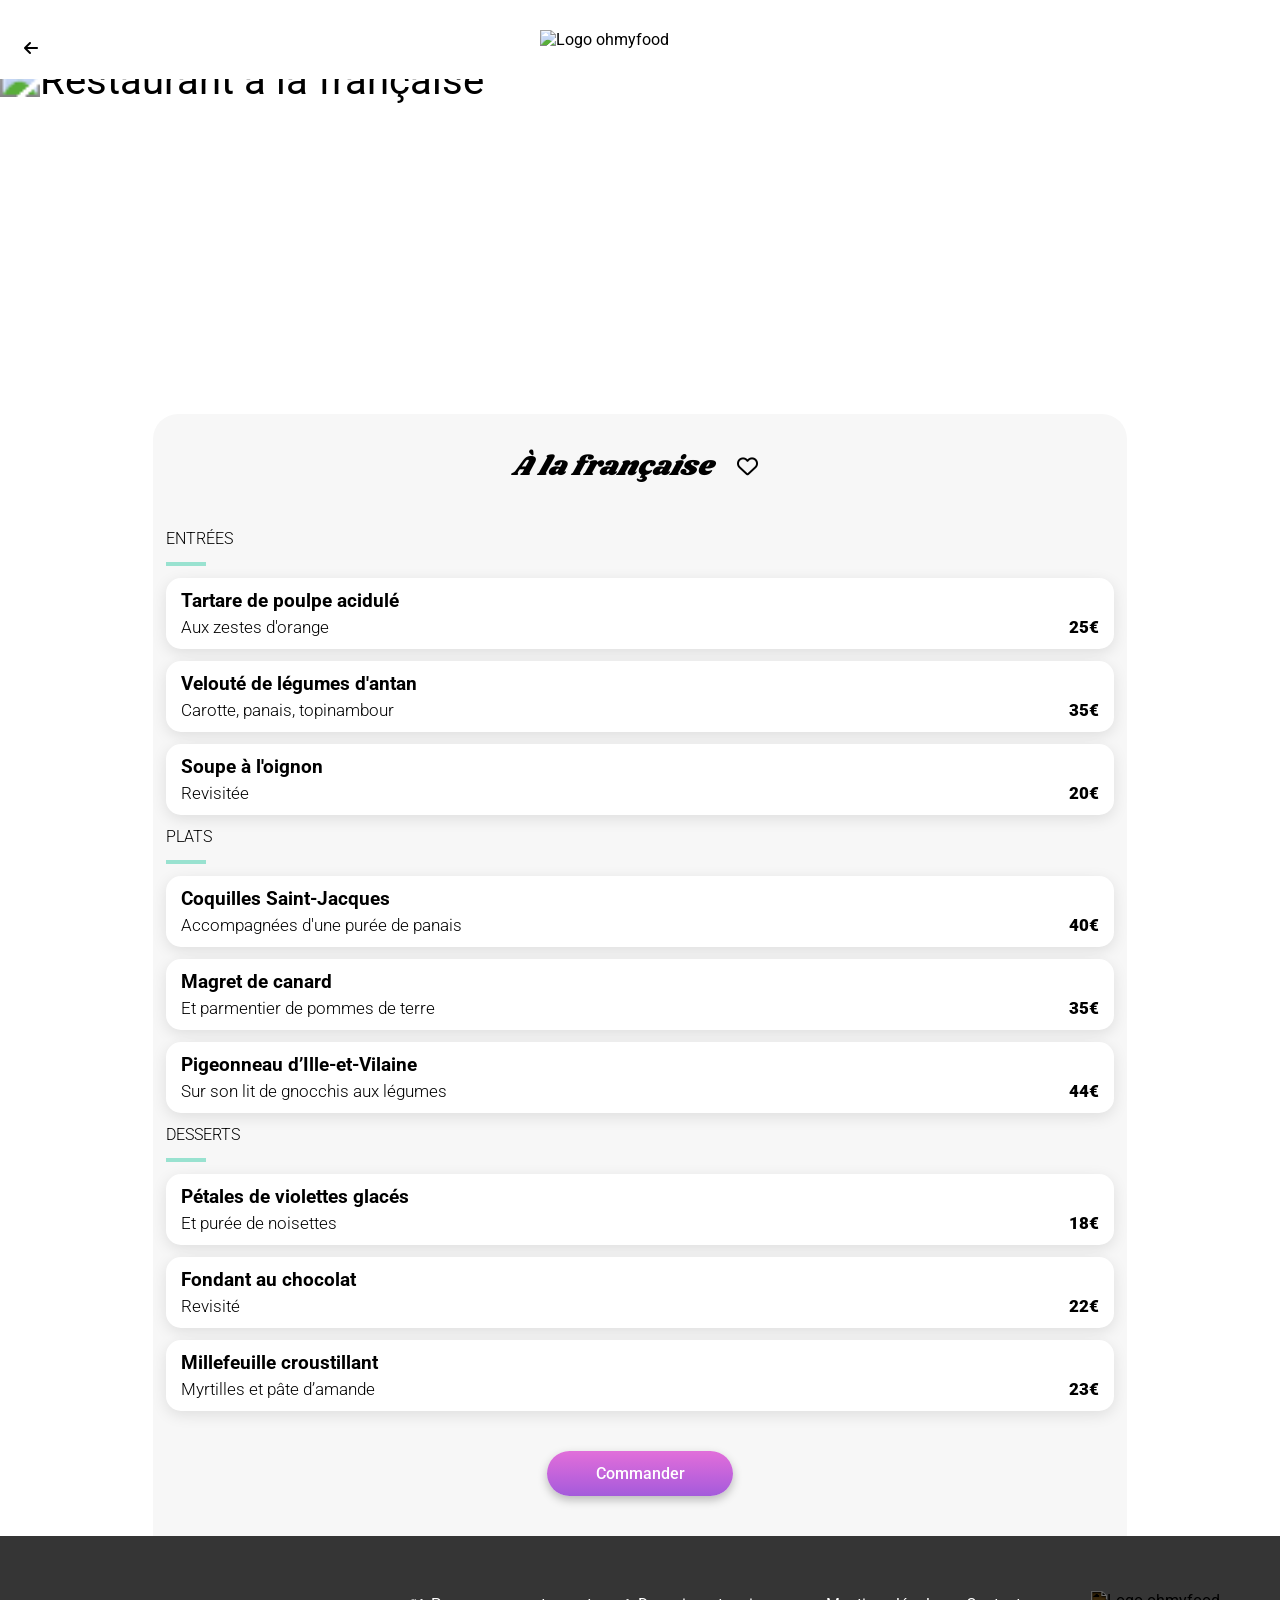
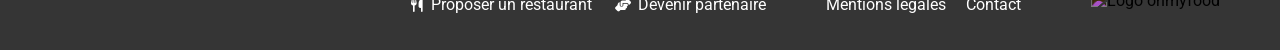
==== commit 92680e3a: "projet 4 OC last update" ====
--- a/Alafrançaise.html
+++ b/Alafrançaise.html
@@ -35,7 +35,7 @@
                     <i class="fa-solid fa-heart restaurantcard__head__iconbox__fullicon"></i>
                 </div>
             </div>
-            <div class="restaurantcard__foodlist">
+            <div class="restaurantcard__foodlist entrée">
                 <h2>Entrées</h2>
                 <div class="green_line"></div>
                 <div>
@@ -62,7 +62,7 @@
                     </div>
                 </div>
             </div>
-            <div class="restaurantcard__foodlist">
+            <div class="restaurantcard__foodlist plats">
                 <h2>Plats</h2>
                 <div class="green_line"></div>
                 <div>
@@ -89,7 +89,7 @@
                     </div>
                 </div>
             </div>
-            <div class="restaurantcard__foodlist">
+            <div class="restaurantcard__foodlist desserts">
                 <h2>Desserts</h2>
                 <div class="green_line"></div>
                 <div>
--- a/styles/style.css
+++ b/styles/style.css
@@ -72,9 +72,10 @@
   }
 }
 .loader p {
+  position: fixed;
+  top: 34vh;
   font-family: "Shrikhand";
   font-size: 12vw;
-  padding-top: 34vh;
   color: #353535;
   animation: pulse 1.5s ease-in-out;
 }
@@ -269,7 +270,7 @@
 @media screen and (min-width: 1024px) {
   .restaurants .restaurants__cardscontainer {
     display: grid;
-    gap: 90px;
+    gap: 5vw;
   }
 }
 .restaurants .restaurants__cardscontainer .restaurants__cardscontainer__cards {
--- a/styles/style_menu.css
+++ b/styles/style_menu.css
@@ -1,5 +1,13 @@
+@charset "UTF-8";
 /* Variables */
 /* Mixin */
+/* Keyframes */
+@keyframes opacityheight100 {
+  to {
+    height: 100%;
+    opacity: 1;
+  }
+}
 /* General */
 h1 {
   font-family: "Shrikhand";
@@ -187,6 +195,21 @@
 main .restaurantcard .restaurantcard__foodlist .restaurantcard__foodlist__foodinfos .restaurantcard__foodlist__foodinfos__details .price {
   display: block;
   transition: transform 0.25s ease-in-out;
+}
+main .restaurantcard .entrée {
+  height: 200px;
+  opacity: 0;
+  animation: opacityheight100 0.5s ease-in-out 0s forwards;
+}
+main .restaurantcard .plats {
+  height: 200px;
+  opacity: 0;
+  animation: opacityheight100 0.5s ease-in-out 0.3s forwards;
+}
+main .restaurantcard .desserts {
+  height: 200px;
+  opacity: 0;
+  animation: opacityheight100 0.5s ease-in-out 0.6s forwards;
 }
 main .restaurantcard .pink_button {
   color: white;
